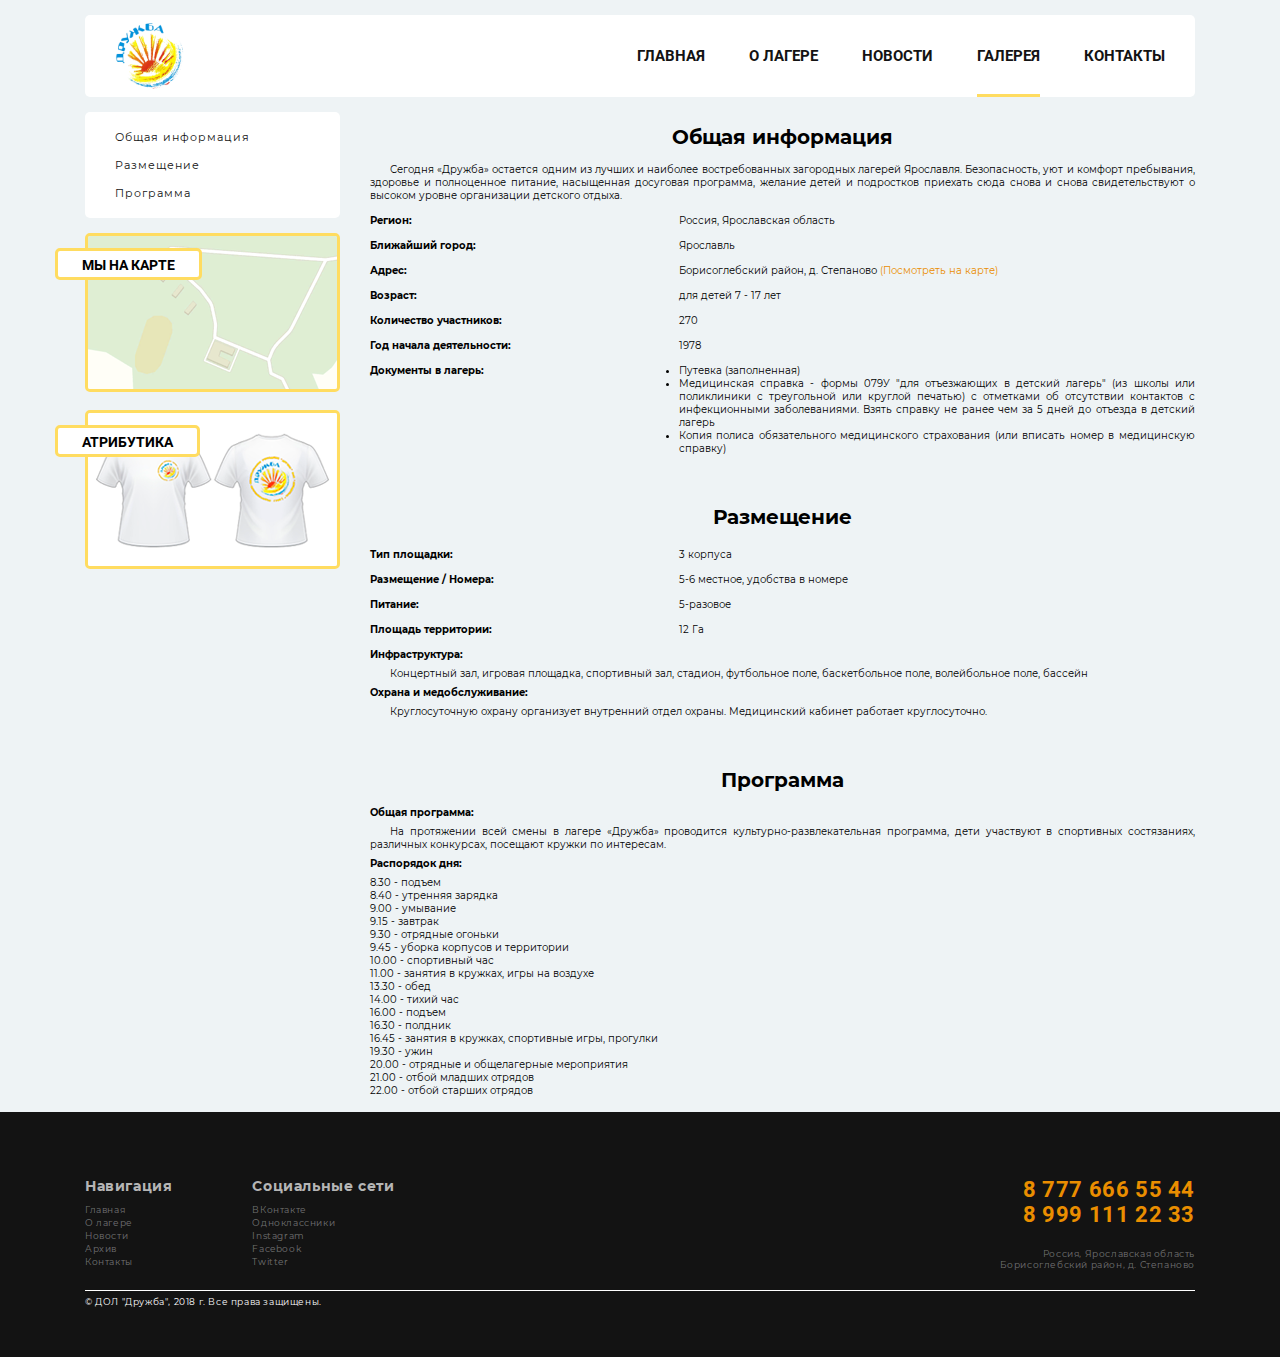
==== About.html @ da5d65b1 "Загрузка сайта на сервер" ====
<!DOCTYPE html>
<html lang="RU">
	<head>
		<meta charset="UTF-8">
		<meta name="viewport" content="width=device-width, initial-scale=1.0">
		<title>ДОЛ "Дружба"</title>

		<!-- Подключение ICON -->
		<link rel="Shortcut Icon" href="Multimedia/Favicon.png">

		<!-- Подключение PLUGINS -->
		<link rel="stylesheet" href="Plugins/Slick/slick-theme.css">
		<link rel="stylesheet" href="Plugins/Slick/slick.css">

		<!-- Подключение STYLES -->
		<link rel="stylesheet" href="Styles/ScrollBar.css">
		<link rel="stylesheet" href="Styles/Bootstrap-Grid.min.css">		
		<link rel="stylesheet" href="Styles/Columns.min.css">
		<link rel="stylesheet" href="Styles/Frame.css">
		<link rel="stylesheet" href="Styles/Content.css">
		<link rel="stylesheet" href="Styles/Adaptive.css">
	</head>

	<body>

		<!-- LOADER-->
		<div class="loadreveal"></div>
		<div id="loadscreen"><div id="loader"></div></div>

		<div class="container">

			<!-- HEADER -->
			<header class="Header">
				<div class="row justify-content-between align-items-center">
					<div class="col-lg-auto">
						<a href="index.html"><img src="Multimedia/Favicon.png" alt='ДОЛ "Дружба"'></a>

						<div class="Caption">
							<h1>"Дружба"</h1><br><p>Детский Оздоровительный Лагерь</p>
						</div>						
					</div>
					<div class="col-lg-auto">
						<nav class="Menu Visible">
							<ul>
								<li><a href="index.html">Главная</a></li>
								<li><a href="About.html">О лагере</a></li>
								<li><a href="#">Новости</a></li>
								<li><a href="Archive.html" class="Active">Галерея</a></li>
								<li><a href="Contacts.html">Контакты</a></li>
							</ul>
						</nav>
					</div>
				</div>
			</header>

			<div class="row">
				<div class="col-lg-3">

					<!-- SIDEBAR -->
					<div class="SideBar">
						<div class="Button Invisible">
							<ul><li><a href="#">Меню</a></li></ul>
							<div class="Icon"><hr><hr><hr></div>
						</div>

						<div class="Menu Invisible">
							<ul>
								<li><a href="index.html">Главная</a></li>
								<li><a href="About.html">О лагере</a></li>
								<li><a href="#">Новости</a></li>
								<li><a href="Archive.html" class="Active" >Галерея</a></li>
								<li><a href="Contacts.html">Контакты</a></li>
							</ul>
						</div>

						<div class="SideBar-Menu Visible">
							<ul>
								<li><a href="#">Общая информация</a></li>
								<li><a href="#">Размещение</a></li>
								<li><a href="#">Программа</a></li>
							</ul>
						</div>
						
						<div class="SideBar-Category Visible">
							<div class="SideBar-Category_Caption">Мы на карте</div>
							<img src="Multimedia/Map.png" alt="Мы на карте">
						</div>

						<div class="SideBar-Category Visible">
							<div class="SideBar-Category_Caption">Атрибутика</div>
							<img src="Multimedia/Paraphernalia.png" alt="Атрибутика">
						</div>
					</div>
				</div>

				<!-- CONTENT -->
				<div class="col-lg-9">
					<div class="Content">
						<div class="Content-About">
							<h1>Общая информация</h1>
							<p>
								Сегодня «Дружба» остается одним из лучших и наиболее востребованных загородных лагерей Ярославля. Безопасность, уют и комфорт пребывания, здоровье и полноценное питание, насыщенная досуговая программа, желание детей и подростков приехать сюда снова и снова свидетельствуют о высоком уровне организации детского отдыха.
							</p>
							<div class="column-grid column-grid-3">
								<div class="column column-span-1 column-push-0 column-first">
									<h2>Регион:</h2>
								</div>
								<div class="column column-span-2 column-push-0 column-last">
									<p>Россия, Ярославская область</p>
								</div>

								<div class="column column-span-1 column-push-0 column-first">
									<h2>Ближайший город:</h2>
								</div>
								<div class="column column-span-2 column-push-0 column-last">
									<p>Ярославль</p>
								</div>

								<div class="column column-span-1 column-push-0 column-first">
									<h2>Адрес:</h2>
								</div>
								<div class="column column-span-2 column-push-0 column-last">
									<p>Борисоглебский район, д. Степаново <a href="">(Посмотреть на карте)</a></p>
								</div>

								<div class="column column-span-1 column-push-0 column-first">
									<h2>Возраст:</h2>
								</div>
								<div class="column column-span-2 column-push-0 column-last">
									<p>для детей 7 - 17 лет</p>
								</div>

								<div class="column column-span-1 column-push-0 column-first">
									<h2>Количество участников:</h2>
								</div>
								<div class="column column-span-2 column-push-0 column-last">
									<p>270</p>
								</div>

								<div class="column column-span-1 column-push-0 column-first">
									<h2>Год начала деятельности:</h2>
								</div>
								<div class="column column-span-2 column-push-0 column-last">
									<p>1978</p>
								</div>

								<div class="column column-span-1 column-push-0 column-first">
									<h2>Документы в лагерь:</h2>
								</div>
								<div class="column column-span-2 column-push-0 column-last">
									<p>
										<ul>
											<li>Путевка (заполненная)</li>
											<li>Медицинская справка - формы 079У "для отъезжающих в детский лагерь" (из школы или поликлиники с треугольной или круглой печатью) с отметками об отсутствии контактов с инфекционными заболеваниями. Взять справку не ранее чем за 5 дней до отъезда в детский лагерь</li>
											<li>Копия полиса обязательного медицинского страхования (или вписать номер в медицинскую справку)</li>
										</ul>
									</p>
								</div>
							</div>

							<hr class="Separator">

							<h1>Размещение</h1>
							<div class="column-grid column-grid-3">
								<div class="column column-span-1 column-push-0 column-first">
									<h2>Тип площадки:</h2>
								</div>
								<div class="column column-span-2 column-push-0 column-last">
									<p>3 корпуса</p>
								</div>

								<div class="column column-span-1 column-push-0 column-first">
									<h2>Размещение / Номера:</h2>
								</div>
								<div class="column column-span-2 column-push-0 column-last">
									<p>5-6 местное, удобства в номере</p>
								</div>

								<div class="column column-span-1 column-push-0 column-first">
									<h2>Питание:</h2>
								</div>
								<div class="column column-span-2 column-push-0 column-last">
									<p>5-разовое</p>
								</div>

								<div class="column column-span-1 column-push-0 column-first">
									<h2>Площадь территории:</h2>
								</div>
								<div class="column column-span-2 column-push-0 column-last">
									<p>12 Га</p>
								</div>
							</div>
							
							<h2>Инфраструктура:</h2>
							<p>Концертный зал,  игровая площадка,  спортивный зал,  стадион,  футбольное поле,  баскетбольное поле,  волейбольное поле,  бассейн</p>
							<h2>Охрана и медобслуживание:</h2>
							<p>Круглосуточную охрану организует внутренний отдел охраны. Медицинский кабинет работает круглосуточно.</p>

							<hr class="Separator">

							<h1>Программа</h1>
							<h2>Общая программа:</h2>
							<p>На протяжении всей смены в лагере «Дружба» проводится культурно-развлекательная программа, дети участвуют в спортивных состязаниях, различных конкурсах, посещают кружки по интересам.</p>
							<h2>Распорядок дня:</h2>
							<smol>
								8.30 - подъем<br>
								8.40 - утренняя зарядка<br>
								9.00 - умывание<br>
								9.15 - завтрак<br>
								9.30 - отрядные огоньки<br>
								9.45 - уборка корпусов и территории<br>
								10.00 - спортивный час<br>
								11.00 - занятия в кружках, игры на воздухе<br>
								13.30 - обед<br>
								14.00 - тихий час<br>
								16.00 - подъем<br>
								16.30 - полдник<br>
								16.45 - занятия в кружках, спортивные игры, прогулки<br>
								19.30 - ужин<br>
								20.00 - отрядные и общелагерные мероприятия<br>
								21.00 - отбой младших отрядов<br>
								22.00 - отбой старших отрядов
							</smol>
						</div>						
					</div>
				</div>
			</div>
		</div>

		<!-- FOOTER -->
		<footer class="Footer">
			<div class="container">
				<div class="Navigation">
					<div class="row justify-content-between">
						<div class="col-md-auto col-6">
							<div class="Menu">
								<h5>Навигация</h5>
								<p>								
									<ul>
										<li><a href="#">Главная</a></li>
										<li><a href="#">О лагере</a></li>
										<li><a href="#">Новости</a></li>
										<li><a href="#">Архив</a></li>
										<li><a href="#">Контакты</a></li>
									</ul>														
								</p>
							</div>
						</div>
						<div class="col-md-auto col-6">
							<div class="Social-Links">
								<h5>Социальные сети</h5>
								<p>								
									<ul>
										<li><a href="#">ВКонтакте</a></li>
										<li><a href="#">Одноклассники</a></li>
										<li><a href="#">Instagram</a></li>
										<li><a href="#">Facebook</a></li>
										<li><a href="#">Twitter</a></li>
									</ul>								
								</p>
							</div>
						</div>
						<div class="col-md">
							<div class="Contacts">
								<h5>8 777 666 55 44<br>8 999 111 22 33</h5><br>
								<p>Россия, Ярославская область<br>Борисоглебский район, д. Степаново</p>
							</div>
						</div>
					</div>
				</div>				
				
				<div class="Copyright">
					<hr><p>© ДОЛ "Дружба", 2018 г. Все права защищены.</p>
				</div>
			</div>
		</footer>

		<!-- Подключение SCRIPTS -->
		<script src="https://ajax.googleapis.com/ajax/libs/jquery/1.12.4/jquery.min.js"></script>
		<script src="Plugins/Slick/slick.js"></script>
		<script src="Scripts/Script.js"></script>

		<script>
			$('.Slider-Bloks').slick({
				arrows: false,
				dots: false,
				slidesToShow: 5,
				slidesToScroll: 1,
				infinite: true,

				responsive: [{
		      breakpoint: 767,
		      settings: {
		      	arrows: false,
		      	dots: true,
		      	slidesToShow: 1,
		      	slidesToScroll: 1,
		      	autoplay: true
		      }
		    },]
			});
		</script>
	</body>
</html>
---- Styles/ScrollBar.css ----
::-webkit-scrollbar-button {
    width: 4px;
    height: 0;

    background-repeat: no-repeat;
}

/* -- Цвет фона ScrollBar -- */
::-webkit-scrollbar-track {
    background-color: rgb(238, 243, 245);
}

/* -- Цвет THUMB -- */
::-webkit-scrollbar-thumb {
    -webkit-border-radius: 0;
            border-radius: 5px;
    background-color: rgb(234, 142, 0);
}

/* -- Цвет THUMB при наведении -- */
::-webkit-scrollbar-thumb:hover {
    background-color: rgb(234, 142, 0);
}

::-webkit-resizer {
    width: 4px;
    height: 0;

    background-repeat: no-repeat; }

/* -- Ширина ScrollBar -- */
::-webkit-scrollbar {
    width: 10px;
}
---- Styles/Columns.min.css ----
.column-grid{clear:both}.column-grid:after{content:".";display:block;height:0;clear:both;visibility:hidden}.column-grid .column{float:left;margin-right:5%;margin-left:0}.column-grid .column-first{margin-left:0}.column-grid .column-last{float:right;margin-right:0;margin-left:0}.column-grid br,.column-grid p:empty{display:none}.column-grid .column br{display:block}.column-grid-2 .column-span-2{width:100%}.column-grid-2 .column-span-1{width:47.5%}.column-grid-2 .column-push-1{margin-left:52.5%}.column-grid-3 .column-span-3{width:100%}.column-grid-3 .column-span-2{width:65%}.column-grid-3 .column-span-1{width:30%}.column-grid-3 .column-push-2{margin-left:70%}.column-grid-3 .column-push-1{margin-left:35%}.column-grid-4 .column-span-4{width:100%}.column-grid-4 .column-span-3{width:73.75%}.column-grid-4 .column-span-2{width:47.5%}.column-grid-4 .column-span-1{width:21.25%}.column-grid-4 .column-push-3{margin-left:78.75%}.column-grid-4 .column-push-2{margin-left:52.5%}.column-grid-4 .column-push-1{margin-left:26.25%}.column-grid-5 .column-span-5{width:100%}.column-grid-5 .column-span-4{width:79%}.column-grid-5 .column-span-3{width:58%}.column-grid-5 .column-span-2{width:37%}.column-grid-5 .column-span-1{width:16%}.column-grid-5 .column-push-4{margin-left:84%}.column-grid-5 .column-push-3{margin-left:63%}.column-grid-5 .column-push-2{margin-left:42%}.column-grid-5 .column-push-1{margin-left:21%}.column-grid-12 .column-span-12{width:100%}.column-grid-12 .column-span-11{width:91.25%}.column-grid-12 .column-span-10{width:82.5%}.column-grid-12 .column-span-9 {width:73.75%}.column-grid-12 .column-span-8 {width:65%}.column-grid-12 .column-span-7 {width:56.25%}.column-grid-12 .column-span-6 {width:47.5%}.column-grid-12 .column-span-5 {width:38.75%}.column-grid-12 .column-span-4 {width:30%}.column-grid-12 .column-span-3 {width:21.25%}.column-grid-12 .column-span-2 {width:12.5%}.column-grid-12 .column-span-1 {width:3.75%}.column-grid-12 .column-push-11{margin-left:96.25%}.column-grid-12 .column-push-10{margin-left:87.5%}.column-grid-12 .column-push-9 {margin-left:78.75%}.column-grid-12 .column-push-8 {margin-left:69%}.column-grid-12 .column-push-7 {margin-left:61.25%}.column-grid-12 .column-push-6 {margin-left:52.5%}.column-grid-12 .column-push-5 {margin-left:43.75%}.column-grid-12 .column-push-4 {margin-left:35%}.column-grid-12 .column-push-3 {margin-left:26.25%}.column-grid-12 .column-push-2 {margin-left:17.5%}.column-grid-12 .column-push-1 {margin-left:8.75%}.rtl .column-grid .column{float:right;margin-left:5%;margin-right:0}.rtl .column-grid .column-first{margin-right:0}.rtl .column-grid .column-last{float:left;margin-right:0;margin-left:0}.rtl .column-grid-2 .column-push-1{margin-right:52.5%}.rtl .column-grid-3 .column-push-2{margin-right:70%}.rtl .column-grid-3 .column-push-1{margin-right:35%}.rtl .column-grid-4 .column-push-3{margin-right:78.75%}.rtl .column-grid-4 .column-push-2{margin-right:52.5%}.rtl .column-grid-4 .column-push-1{margin-right:26.25%}.rtl .column-grid-5 .column-push-4{margin-right:84%}.rtl .column-grid-5 .column-push-3{margin-right:63%}.rtl .column-grid-5 .column-push-2{margin-right:42%}.rtl .column-grid-5 .column-push-1{margin-right:21%}.rtl .column-grid-12 .column-push-11{margin-right:96.25%}.rtl .column-grid-12 .column-push-10{margin-right:87.5%}.rtl .column-grid-12 .column-push-9 {margin-right:78.75%}.rtl .column-grid-12 .column-push-8 {margin-right:69%}.rtl .column-grid-12 .column-push-7 {margin-right:61.25%}.rtl .column-grid-12 .column-push-6 {margin-right:52.5%}.rtl .column-grid-12 .column-push-5 {margin-right:43.75%}.rtl .column-grid-12 .column-push-4 {margin-right:35%}.rtl .column-grid-12 .column-push-3 {margin-right:26.25%}.rtl .column-grid-12 .column-push-2 {margin-right:17.5%}.rtl .column-grid-12 .column-push-1 {margin-right:8.75%}
---- Styles/Frame.css ----
/**************************************************/
/* Colors:
/*   Background: rgb(238, 243, 245)
/*   Activ: rgb(255, 220, 96)
/*   Dark: rgb(19, 19, 19)
/*   Border: rgb(102, 76, 14)
/**************************************************/

@import url("../Fonts/fontello/css/fontello.css");
@import url("../Fonts/fontello/css/fontello-embedded.css");

@font-face {
	font-family: 'Roboto-Regular';
	src: url('../Fonts/Roboto/Roboto-Regular.ttf'); }
@font-face {
	font-family: 'Roboto-Bold';
	src: url('../Fonts/Roboto/Roboto-Bold.ttf'); }

@font-face {
	font-family: 'Century-Gothic-Regular';
	src: url('../Fonts/Century Gothic/Century-Gothic-Regular.ttf'); }
@font-face {
	font-family: 'Century-Gothic-Bold';
	src: url('../Fonts/Century Gothic/Century-Gothic-Bold.ttf'); }

@font-face {
	font-family: 'Exo-Regular';
	src: url('../Fonts/Exo/Exo-Regular.otf'); }
@font-face {
	font-family: 'Exo-Bold';
	src: url('../Fonts/Exo/Exo-Bold.otf'); }

@font-face {
	font-family: 'Montserrat-Regular';
	src: url('../Fonts/Montserrat/Montserrat-Regular.ttf'); }
@font-face {
	font-family: 'Montserrat-Bold';
	src: url('../Fonts/Montserrat/Montserrat-Bold.ttf'); }

html {
	font-size: 10px;
}
body {
	margin: 15px 0 0 0;

	background-color: rgb(238, 243, 245);
	font-family: 'Montserrat-Regular', sans-serif;
}

/* -- HEADER -- */
.Header {
	margin-bottom: 15px;
	padding: 6px 30px 3px 30px;
	background-color: rgb(255, 255, 255);
	border-radius: 5px;
}
.Header img {
	margin: 0;

	width: 70px;
	height: 70px;
	border-radius: 50%;
}

.Header .Caption {
	display: none;
	margin: 0 20px 0 0;
	transform: translateY(-2px);

	position: absolute;
	top: 0;
	right: 0;
	text-align: right;
}
.Header .Caption h1 {
	padding: 0;
	margin: 0;
	transform: translateY(15px);

	text-transform: uppercase;
	font-family: 'Montserrat-Bold', sans-serif;
	font-size: 2.2rem;
}
.Header .Caption p {
	padding: 0;
	margin: 0;

	font-family: 'Montserrat-Regular', sans-serif;
	font-size: 1.6em;
}

.Header .Menu ul {
	margin: 0;

	list-style: none;
	display: flex;
}
.Header .Menu li {
	margin-left: 44px;
	/*margin-right: 22px;*/
}
.Header .Menu a {
	padding-top: 36px;
	padding-bottom: 29px;

	text-decoration: none;
	text-transform: uppercase;
	font-family: 'Roboto-Bold', sans-serif;
	font-weight: bold;
	font-size: 1.5rem;
	color: rgb(19, 19, 19);
}
.Header .Menu a::after {
	content: '';
	display: block;
	width: 100%;
	height: 3px;
	background-color: rgb(255, 220, 96);
	transform: translateY(29px) scale(0, 1);
	transition: transform 0.2s;
}
.Header .Menu a:hover {
	text-decoration: none;
}
.Header .Menu a:hover::after {
	transform: translateY(29px) scale(1);
}
.Header .Active {
	border-bottom: 3px solid rgb(255, 220, 96);
}

/* -- SIDEBAR -- */
.SideBar-Menu {
	padding: 1px 0 1px 0;

	width: 100%;
	background-color: rgb(255, 255, 255);
	border-radius: 5px;
}
.SideBar-Menu ul {
	list-style: none;
	padding: 0;
}
.SideBar-Menu li:hover {
	background-color: rgb(255, 220, 96);
	color: rgb(255, 255, 255);
}
.SideBar-Menu a {
	padding: 7px 30px;

	display: block;
	text-decoration: none;
	color: rgb(19, 19, 19);
	font-family: 'Montserrat-Regular', serif;
	font-size: 1.1rem;
	letter-spacing: 0.1rem;
}

.SideBar-Category {
	margin-top: 15px;
	padding: 0;

	width: 100%;
	background-color: transparent;
	border-radius: 5px;
}
.SideBar-Category img {
	margin: 0;
	padding: 0;

	max-width: 100%;
	border-radius: 5px;
	border: 3px solid rgb(255, 220, 96);
}
.SideBar-Category_Caption {
	margin-top: 15px;
	padding: 0.4em 1.7em 0.3em 1.7em;

	font-family: 'Roboto-Bold', sans-serif;
	font-size: 1.4em;
	border: 5px solid rgb(255, 220, 96);
	background-color: rgb(255, 255, 255);
	text-transform: uppercase;
	position: absolute;
	transform: translateX(-30px);
	border-radius: 5px;
	border: 3px solid rgb(255, 220, 96);
}

.Slider-Photos {
	/*background-color: rgb(243, 146, 64);*/
	background-color: transparent;
	border-radius: 5px;
}
.Blok-Photo {
	margin: 0;
	/*padding: 15px 0 25px 0;*/

	background-color: rgb(255, 255, 255);

	text-align: center;
	font-family: 'Roboto-Bold', sans-serif;
	text-transform: uppercase;

	border-radius: 5px;

	max-height: 280px;
}
.Blok-Photo h3 {
	/*padding-bottom: 40px;*/
	
}
.Blok-Photo img {
	width: 100%;
	height: 280px;
	border-radius: 5px;
}
.slick-active {
	outline: none;
}

/*.Container-Prices {

}
.Blok-Price {
	margin: 15px auto;
	padding: 15px 30px;
	max-width: 260px;

	text-align: center;

	background-color: rgb(255, 255, 255);
	border-radius: 5px;
	border: 3px solid rgb(255, 220, 96);
}
.Blok-Price h2 {
	margin: 0;
	padding: 0;
	
	text-transform: uppercase;
	font-family: 'Century-Gothic-Bold', sans-serif;
	font-size: 1.7em;
}
.Blok-Price h3 {
	margin: 10px 0;
	padding: 0;

	text-transform: uppercase;
	font-family: 'Century-Gothic-Bold', sans-serif;
	font-size: 2em;
}
.Blok-Price p {
	margin: 0;
	padding: 0;
	font-family: 'Century-Gothic-Regular', sans-serif;
}
.Blok-Price a {
	text-decoration: none;
	color: rgb(234, 142, 0);
	font-family: 'Century-Gothic-Regular', sans-serif;
}
.Blok-Price a:hover {
	padding-bottom: 2px;
	border-bottom: 1px solid rgb(234, 142, 0);
}
.Image {
	margin: 15px 0 0 0;

	width: 100%;
	height: 150px;
	border-top: 2px solid rgb(0, 150, 0);
	border-bottom: 2px solid rgb(0, 150, 0);
}*/

.Button-Order {
	margin: 0 0 12px 0;
	padding: 10px 15px;

	width: 100%;

	font-family: 'Century-Gothic-Bold', sans-serif;
	font-size: 1.1em;

	border: 2px solid rgb(0, 150, 0);
	background-color: transparent;
	border-radius: 50px;
	transition: all 0.15s;
	outline: none;
}
.Button-Order:hover {
	background-color: rgb(0, 150, 0);

	font-family: 'Century-Gothic-Bold', sans-serif;
	color: rgb(255, 255, 255);
}

/* -- FOOTER -- */
.Footer {
	margin-top: 15px;
	padding: 50px 0px 50px 0px;

	width: 100%;
	height: 100%;
	background-color: rgb(19, 19, 19);

	letter-spacing: 0.6px;
}
.Footer hr {
	margin: 20px 0 5px 0;
	padding: 0;

	width: 100%;
	height: 1px;
	border-style: none;
    background-color: rgb(255, 255, 255);
}
.col-md-auto:first-child { margin: 0; }
.col-md-auto { margin: 0 0 0 50px; }

.Footer .Navigation h5 {
	margin: 15px 0 0 0;
	padding: 0 0 8px 0;

	font-family: 'Montserrat-Bold', sans-serif;
	font-size: 1.4rem;
	color: rgba(255, 255, 255, 0.7);	
}
.Footer .Navigation p {
	margin: 0;
	padding: 0;
	color: rgba(255, 255, 255, 0.4);

	font-family: 'Montserrat-Regular', sans-serif;	
	font-weight: normal;
}
.Footer .Navigation ul {
	margin: 0;
	padding: 0;

	list-style: none;
}
.Footer .Navigation a {
	font-size: 0.9rem;
	text-decoration: none;
	color: rgba(255, 255, 255, 0.4);

	transition: all 0.2s;
}
.Footer .Navigation a:hover {
	text-decoration: none;
	color: rgb(234, 142, 0);
}

.Footer .Contacts {
	text-align: right;
}
.Footer .Contacts h5 {
	margin: 15px 0 0 0;
	padding: 0 0 8px 0;

	font-family: 'Roboto-Bold', sans-serif;
	font-size: 2.2rem;
	color: rgb(234, 142, 0);	
}
.Footer .Contacts p {
	margin: 0;
	padding: 0;
	color: rgba(255, 255, 255, 0.4);

	font-family: 'Montserrat-Regular', sans-serif;
	font-size: 0.9em;
}

.Footer .Copyright p {
	margin: 0;
	padding: 0;

	font-family: 'Montserrat-Regular', sans-serif;
	font-size: 0.9rem;
	color: rgb(255, 255, 255);
}

.loadreveal {
	position: fixed;
	width: 100%;
	height: 100%;
	z-index: 300;
	top: 0;
	background: rgb(238, 243, 245);
	transform: translate3d(0, 0, 0);
	transition: transform 0.4s;
	transition-timing-function: cubic-bezier(0.7, 0, 0.3, 1);
}
.loadreveal.reveal {
	transform: translate3d(0, -100%, 0);
}


.Visible { display: block; }
.Invisible { display: none; }

/* Скрытое главное меню */
.SideBar .Active {
	background-color: rgba(255, 220, 96, 0.6);
}

.SideBar .Button {
	margin: 0 0 15px 0;
	padding: 1px 0 1px 0;

	width: 100%;
	background-color: rgb(255, 255, 255);
	border-radius: 5px;
}
.SideBar .Button ul {	
	margin: 5px 0 5px 0;
	padding: 0;

	list-style: none;
}
.SideBar .Button a {
	margin: 0;
	padding: 7px 30px;

	display: block;
	font-family: 'Montserrat-Bold', sans-serif;
	font-size: 1.4rem;
	text-transform: uppercase;
	text-decoration: none;
	color: rgb(19, 19, 19);	
}
.SideBar .Button .Icon {
	display: none;
	margin: 0;
	padding: 0;

	position: absolute;
	top: 12px;
	right: 0;

	transform: translateX(-40px);
}
.SideBar .Button .Icon hr {
	display: block;
	margin: 3px;
	padding: 0;

	width: 18px;
	height: 2px;
	border-style: none;
    background-color: rgb(0, 0, 0);
}

.SideBar .Menu {
	display: none;
	margin: 0 0 15px 0;
	padding: 1px 0 1px 0;

	width: 100%;	
	
	background-color: rgb(255, 255, 255);
	border-radius: 5px;
}
.SideBar .Menu ul {
	list-style: none;
	padding: 0;
}
.SideBar .Menu li:hover {
	background-color: rgb(255, 220, 96);
}
.SideBar .Menu a {
	margin: 0;
	padding: 7px 0;
	display: block;

	font-family: 'Montserrat-Bold', sans-serif;
	font-size: 1.2rem;
	text-align: center;
	text-transform: uppercase;
	text-decoration: none;
	color: rgb(19, 19, 19);	
}
---- Styles/Content.css ----
/**************************************************/
/* Colors:
/*   Background: rgb(238, 243, 245)
/*   Activ: rgb(255, 220, 96)
/*   Dark: rgb(19, 19, 19)
/**************************************************/


@font-face {
	font-family: 'Roboto-Regular';
	src: url('../Fonts/Roboto/Roboto-Regular.ttf'); }
@font-face {
	font-family: 'Roboto-Bold';
	src: url('../Fonts/Roboto/Roboto-Bold.ttf'); }

@font-face {
	font-family: 'Century-Gothic-Regular';
	src: url('../Fonts/Century Gothic/Century-Gothic-Regular.ttf'); }
@font-face {
	font-family: 'Century-Gothic-Bold';
	src: url('../Fonts/Century Gothic/Century-Gothic-Bold.ttf'); }

@font-face {
	font-family: 'Exo-Regular';
	src: url('../Fonts/Exo/Exo-Regular.otf'); }
@font-face {
	font-family: 'Exo-Bold';
	src: url('../Fonts/Exo/Exo-Bold.otf'); }

@font-face {
	font-family: 'Montserrat-Regular';
	src: url('../Fonts/Montserrat/Montserrat-Regular.ttf'); }
@font-face {
	font-family: 'Montserrat-Bold';
	src: url('../Fonts/Montserrat/Montserrat-Bold.ttf'); }

.Content-About h1 {
	font-family: 'Montserrat-Bold', sans-serif;
	text-align: center;
}
.Content-About h2 {
	margin: 6px 0 6px 0;
	
	font-family: 'Montserrat-Bold', sans-serif;
	font-size: 1em;
}
.Content-About p {
	margin: 6px 0 6px 0;

	font-family: 'Montserrat-Regular', sans-serif;
	text-indent: 2em;
	text-align: justify;
	font-size: 1em;
}
.Content-About smol {
	margin: 6px 0 6px 0;

	font-family: 'Montserrat-Regular', sans-serif;
	text-align: justify;
	font-size: 1em;
}
.Content-About ul {
	margin: 0;
	padding: 0 0 0 2em;
}
.Content-About li {
	font-family: 'Montserrat-Regular', sans-serif;
	text-align: justify;
}
.Content-About a {
	text-decoration: none;
	color: rgb(234, 142, 0);
}
.Content-About a:hover {
	padding-bottom: 2px;
	border-bottom: 1px solid rgb(234, 142, 0);
}

.Separator {
	margin: 25px 0 25px 0;

	width: 100%;
	border-style: none;
    background-color: transparent;
}

.Content-General h1 {
	font-family: 'Montserrat-Bold', sans-serif;
	text-align: center;
}
.Content-General p {
	margin: 6px 0 6px 0;

	font-family: 'Montserrat-Regular', sans-serif;
	text-indent: 2em;
	text-align: justify;
	font-size: 1em;
}

/* -- Управление галереей -- */
.Gallery-Menu {
	margin: 0 0 15px 0;
	padding: 5px 30px;

	background-color: rgb(255, 255, 255);
	border-radius: 5px;	
}

.Gallery-Filter ul {
	margin: 0;
	padding: 3px 0 0 0
}
.Gallery-Filter li {	
	display: inline-block;

	list-style: none;
	padding-right: 20px;
}
.Gallery-Filter a {
	margin: 0;
	padding: 2px 0;

	text-decoration: none;

	font-family: 'Montserrat-Regular', sans-serif;
	font-size: 1.2rem;
	color: rgb(19, 19, 19);
}
.Gallery-Filter a::after {
	content: "";
	display: block;
	padding-bottom: 2px;
	border-bottom: 2px solid rgb(234, 142, 0);
	max-width: 100%;

	transform-origin: 0 0;
	transition: transform 0.35s; 
	transform: scale(0, 1);
}
.Gallery-Filter a:hover::after {
	transform: scale(1);
}
.Gallery-Filter .Active {
	border-bottom: 2px solid rgb(234, 142, 0);
}

.Gallery-Sizing {
	display: flex;
}
.Gallery-Sizing a {
	margin: 0;
	padding: 0;
	text-decoration: none;
}
.Gallery-Sizing .Button {
	margin: 3px;

	width: 29px;
	height: 29px;
	border: 2px solid rgba(19, 19, 19, 0.6);
	transition: all 0.2s;
}
.Gallery-Sizing .Button:hover {
	border: 2px solid rgb(234, 142, 0);
}
.Gallery-Sizing .Active {
	border: 2px solid rgb(19, 19, 19);
}



/* -- Отображение и анимация всплывающей фотографии -- */
.mfp-counter, .mfp-title, .mfp-s-error {
	font-family: 'Century-Gothic-Bold', serif;
	color: rgb(255, 255, 255);
}
.mfp-with-zoom .mfp-container,
.mfp-with-zoom.mfp-bg {
  opacity: 0;
  -webkit-backface-visibility: hidden;
  /* ideally, transition speed should match zoom duration */
  -webkit-transition: all 0.3s ease-out;
  -moz-transition: all 0.3s ease-out;
  -o-transition: all 0.3s ease-out;
  transition: all 0.3s ease-out;
}

.mfp-with-zoom.mfp-ready .mfp-container {
    opacity: 1;
}
.mfp-with-zoom.mfp-ready.mfp-bg {
    opacity: 0.8;
}

.mfp-with-zoom.mfp-removing .mfp-container,
.mfp-with-zoom.mfp-removing.mfp-bg {
  opacity: 0;
}
---- Styles/Adaptive.css ----
@media (max-width: 332px) {
	.Header {
		padding: 6px 6px 3px 6px;
		text-align: center;
	}
	.Header .Caption, .Footer .Copyright {
		display: none;
	}
}

@media (min-width: 333px) and (max-width: 512px) {
	.Header .Caption {
		display: block;
		transform: translateY(8px);
	}
	.Header .Caption h1 {
		font-size: 2.2rem;
	}

	.Header .Caption p, .Footer .Copyright {
		display: none;
	}
}

@media (min-width: 512px) and (max-width: 992px) {
	.Header .Caption {
		display: block;
	}
}

@media (max-width: 992px) {
	.Visible { display: none; }
	.Invisible { display: block; }

	/*.Header .Menu, .SideBar-Menu, .SideBar-Category {
		display: none;
	}*/
}

@media (min-width: 250px) and (max-width: 992px) {
	.SideBar .Button .Icon {
		display: block;
	}
}

@media (max-width: 249px) {
	.SideBar-Header-Menu_Button {
		text-align: center;
	}
}

@media (max-width: 767px) {
	.col-6 {
		text-align: center;
	}
	.Contacts, .Contacts h5, .Contacts p {
		text-align: center;
	}
	.col-md-auto {
		margin: 0;
	}

	.column-grid .column {
		float: none !important;
		width: 100% !important;
		padding-right: 0;
		clear: both;
	}
}
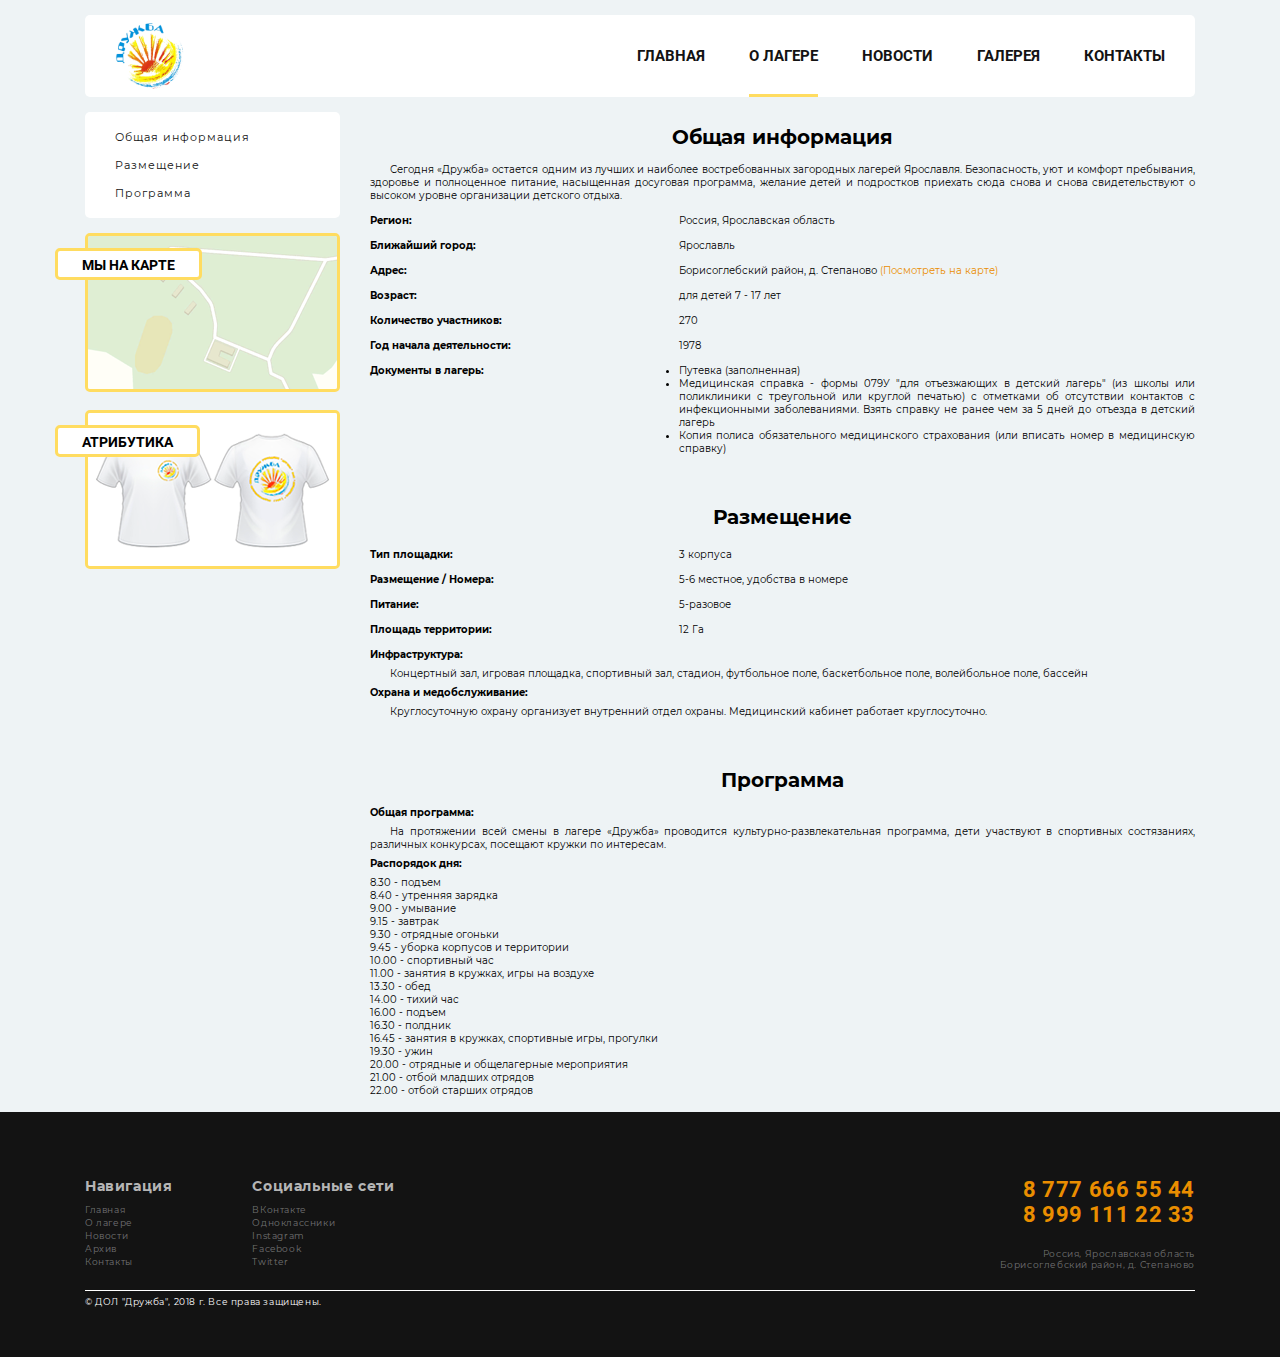
==== commit 0ba55fd6: "Обновление сайта" ====
--- a/About.html
+++ b/About.html
@@ -24,8 +24,10 @@
 	<body>
 
 		<!-- LOADER-->
+		<!--
 		<div class="loadreveal"></div>
 		<div id="loadscreen"><div id="loader"></div></div>
+		 -->
 
 		<div class="container">
 
@@ -43,9 +45,9 @@
 						<nav class="Menu Visible">
 							<ul>
 								<li><a href="index.html">Главная</a></li>
-								<li><a href="About.html">О лагере</a></li>
+								<li><a href="About.html" class="Active">О лагере</a></li>
 								<li><a href="#">Новости</a></li>
-								<li><a href="Archive.html" class="Active">Галерея</a></li>
+								<li><a href="Archive.html">Галерея</a></li>
 								<li><a href="Contacts.html">Контакты</a></li>
 							</ul>
 						</nav>
@@ -65,10 +67,10 @@
 
 						<div class="Menu Invisible">
 							<ul>
-								<li><a href="index.html">Главная</a></li>
+								<li><a href="index.html" class="Active">Главная</a></li>
 								<li><a href="About.html">О лагере</a></li>
 								<li><a href="#">Новости</a></li>
-								<li><a href="Archive.html" class="Active" >Галерея</a></li>
+								<li><a href="Archive.html">Галерея</a></li>
 								<li><a href="Contacts.html">Контакты</a></li>
 							</ul>
 						</div>
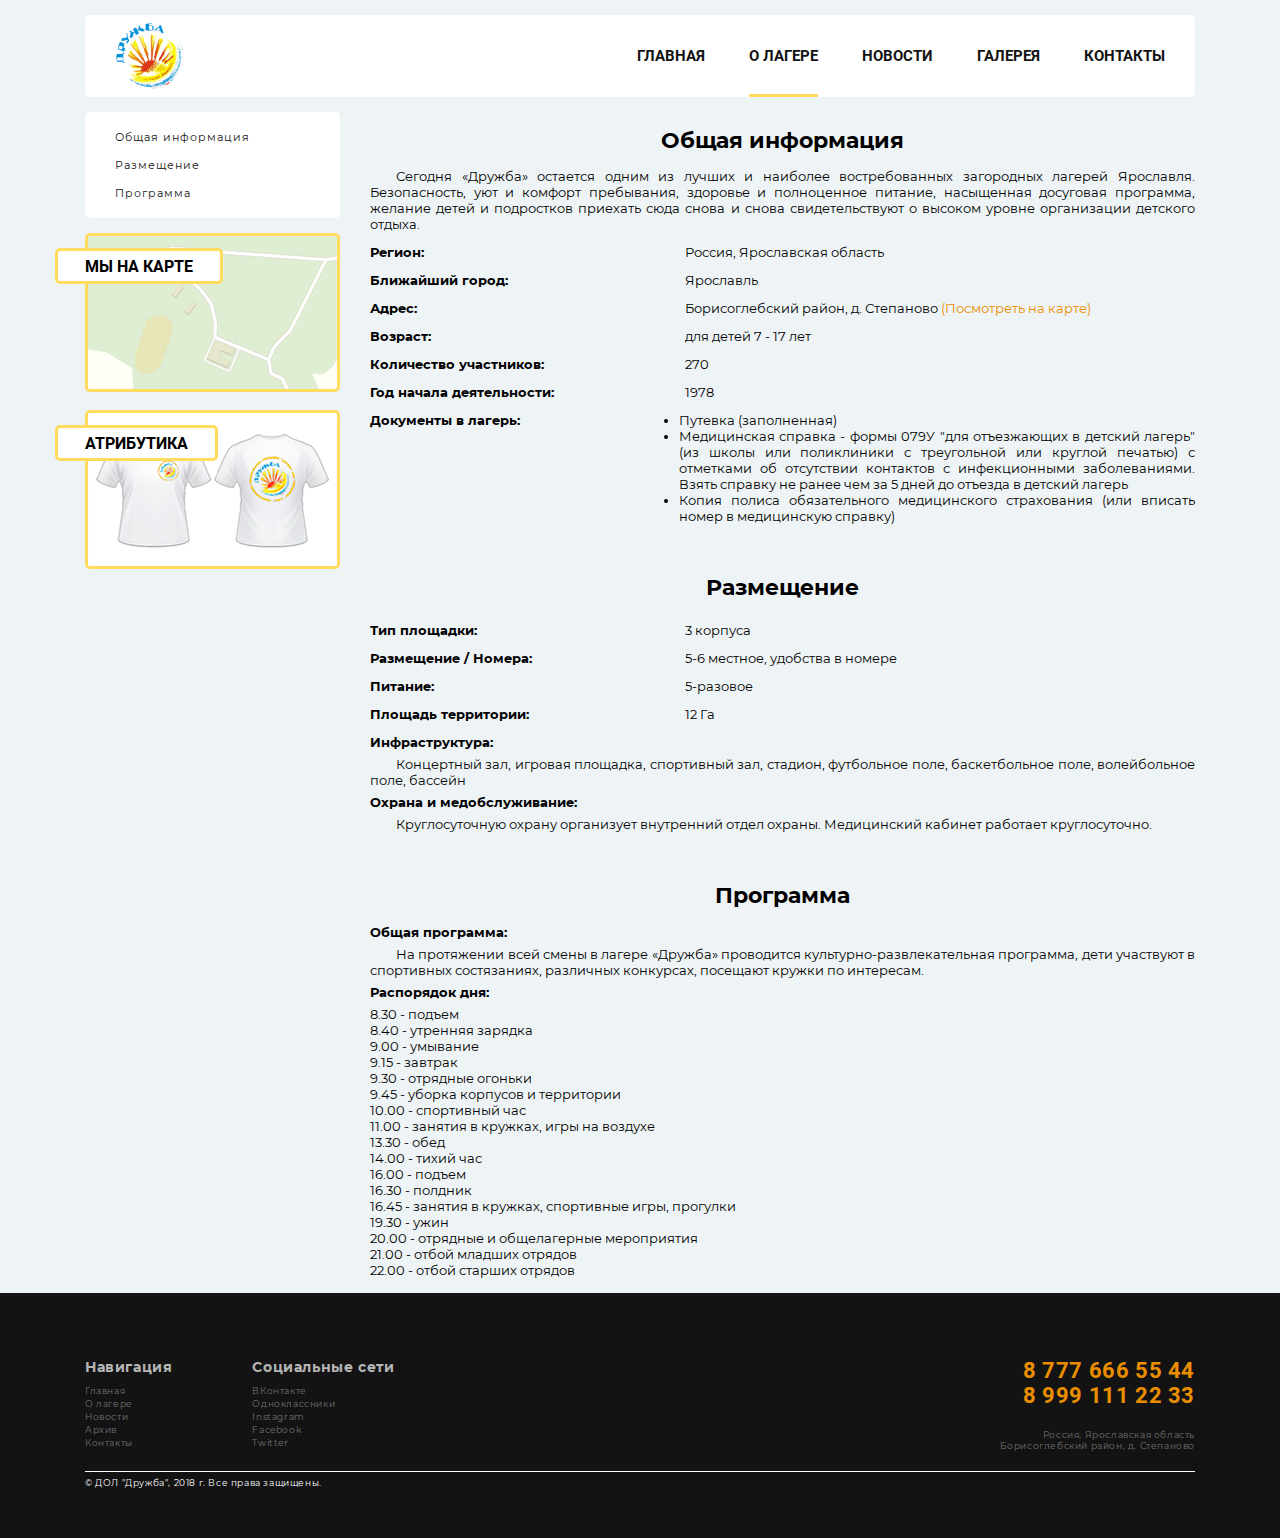
==== commit 54b86f36: "Обновление сайта" ====
--- a/About.html
+++ b/About.html
@@ -48,7 +48,7 @@
 								<li><a href="About.html" class="Active">О лагере</a></li>
 								<li><a href="#">Новости</a></li>
 								<li><a href="Archive.html">Галерея</a></li>
-								<li><a href="Contacts.html">Контакты</a></li>
+								<li><a href="#">Контакты</a></li>
 							</ul>
 						</nav>
 					</div>
@@ -71,7 +71,7 @@
 								<li><a href="About.html">О лагере</a></li>
 								<li><a href="#">Новости</a></li>
 								<li><a href="Archive.html">Галерея</a></li>
-								<li><a href="Contacts.html">Контакты</a></li>
+								<li><a href="#">Контакты</a></li>
 							</ul>
 						</div>
 
--- a/Styles/Frame.css
+++ b/Styles/Frame.css
@@ -177,7 +177,7 @@
 	padding: 0.4em 1.7em 0.3em 1.7em;
 
 	font-family: 'Roboto-Bold', sans-serif;
-	font-size: 1.4em;
+	font-size: 1.6em;
 	border: 5px solid rgb(255, 220, 96);
 	background-color: rgb(255, 255, 255);
 	text-transform: uppercase;
--- a/Styles/Content.css
+++ b/Styles/Content.css
@@ -37,12 +37,14 @@
 .Content-About h1 {
 	font-family: 'Montserrat-Bold', sans-serif;
 	text-align: center;
+
+	font-size: 2.2rem;
 }
 .Content-About h2 {
 	margin: 6px 0 6px 0;
 	
 	font-family: 'Montserrat-Bold', sans-serif;
-	font-size: 1em;
+	font-size: 1.3em;
 }
 .Content-About p {
 	margin: 6px 0 6px 0;
@@ -50,14 +52,14 @@
 	font-family: 'Montserrat-Regular', sans-serif;
 	text-indent: 2em;
 	text-align: justify;
-	font-size: 1em;
+	font-size: 1.3em;
 }
 .Content-About smol {
 	margin: 6px 0 6px 0;
 
 	font-family: 'Montserrat-Regular', sans-serif;
 	text-align: justify;
-	font-size: 1em;
+	font-size: 1.3em;
 }
 .Content-About ul {
 	margin: 0;
@@ -66,6 +68,8 @@
 .Content-About li {
 	font-family: 'Montserrat-Regular', sans-serif;
 	text-align: justify;
+
+	font-size: 1.3em;
 }
 .Content-About a {
 	text-decoration: none;
@@ -85,8 +89,12 @@
 }
 
 .Content-General h1 {
+	margin: 0;
+	/*padding: 0;*/
 	font-family: 'Montserrat-Bold', sans-serif;
 	text-align: center;
+
+	font-size: 2.2rem;
 }
 .Content-General p {
 	margin: 6px 0 6px 0;
@@ -94,7 +102,7 @@
 	font-family: 'Montserrat-Regular', sans-serif;
 	text-indent: 2em;
 	text-align: justify;
-	font-size: 1em;
+	font-size: 1.3em;
 }
 
 /* -- Управление галереей -- */
--- a/Styles/Adaptive.css
+++ b/Styles/Adaptive.css
@@ -1,4 +1,4 @@
-@media (max-width: 332px) {
+@media screen and (max-width: 332px) {
 	.Header {
 		padding: 6px 6px 3px 6px;
 		text-align: center;
@@ -8,7 +8,7 @@
 	}
 }
 
-@media (min-width: 333px) and (max-width: 512px) {
+@media screen and (min-width: 333px) and (max-width: 512px) {
 	.Header .Caption {
 		display: block;
 		transform: translateY(8px);
@@ -22,13 +22,22 @@
 	}
 }
 
-@media (min-width: 512px) and (max-width: 992px) {
+@media screen and (min-width: 512px) and (max-width: 992px) {
 	.Header .Caption {
 		display: block;
 	}
+	.Slider-Photos {
+		display: none;
+	}
 }
 
-@media (max-width: 992px) {
+@media screen and (max-width: 992px) {
+	.Slider-Photos {
+		display: none;
+	}
+}
+
+@media screen and (max-width: 992px) {
 	.Visible { display: none; }
 	.Invisible { display: block; }
 
@@ -37,19 +46,19 @@
 	}*/
 }
 
-@media (min-width: 250px) and (max-width: 992px) {
+@media screen and (min-width: 250px) and (max-width: 992px) {
 	.SideBar .Button .Icon {
 		display: block;
 	}
 }
 
-@media (max-width: 249px) {
+@media screen and (max-width: 249px) {
 	.SideBar-Header-Menu_Button {
 		text-align: center;
 	}
 }
 
-@media (max-width: 767px) {
+@media screen and (max-width: 767px) {
 	.col-6 {
 		text-align: center;
 	}
